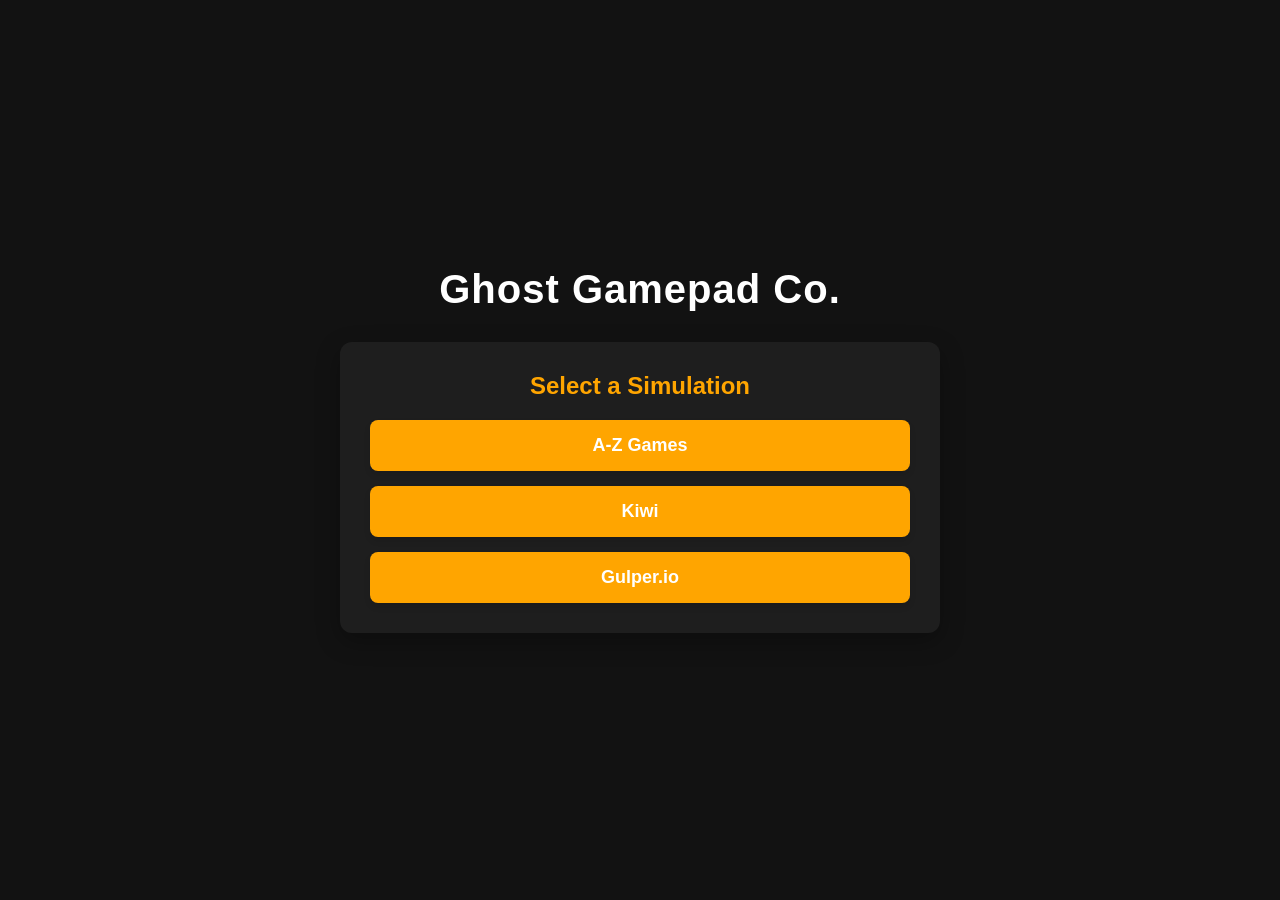
==== index.html @ 2800d970 "Replace Slither button with Gulper.io button" ====
<!DOCTYPE html>
<html lang="en">
<head>
    <meta charset="UTF-8">
    <meta name="viewport" content="width=device-width, initial-scale=1.0">
    <title>Ghost Gamepad Co.</title>
    <link rel="stylesheet" href="style.css">
</head>
<body>

    <div class="container">
        <!-- Brand Header -->
        <header class="brand-header">
            <h1 class="company-name">Ghost Gamepad Co.</h1>
        </header>

        <!-- Main Game Portal -->
        <main class="portal-box">
            <h2>Select a Simulation</h2>
            <div class="button-grid">
                <!-- Button 1 -->
                <button class="play-btn" onclick="launchGame('https://azgames.io')">A-Z Games</button>
                
                <!-- Button 2 -->
                <button class="play-btn" onclick="launchGame('https://kahoot.si')">Kiwi</button>
                
                <!-- Button 3 -->
                <button class="play-btn" onclick="launchGame('https://gulper.io')">Gulper.io</button>
            </div>
        </main>
    </div>

    <script src="script.js"></script>
</body>
</html>
---- style.css ----
/* Background and overall page layout */
body {
    background-color: #121212;
    color: #ffffff;
    font-family: 'Segoe UI', Tahoma, Geneva, Verdana, sans-serif;
    margin: 0;
    padding: 0;
    display: flex;
    justify-content: center;
    align-items: center;
    min-height: 100vh;
}

.container {
    text-align: center;
    width: 90%;
    max-width: 600px;
}

/* Header Styling */
.brand-header {
    margin-bottom: 30px;
}

.company-name {
    font-size: 2.5rem;
    letter-spacing: 1px;
    margin: 0;
    color: #ffffff;
}

/* Content Box */
.portal-box {
    background-color: #1e1e1e;
    padding: 30px;
    border-radius: 12px;
    box-shadow: 0 8px 24px rgba(0,0,0,0.3);
}

.portal-box h2 {
    margin-top: 0;
    color: #ffa500;
}

/* Button Layout & Styling */
.button-grid {
    display: flex;
    flex-direction: column;
    gap: 15px;
}

.play-btn {
    background-color: #ffa500;
    color: white;
    padding: 15px;
    font-size: 18px;
    font-weight: bold;
    border: none;
    border-radius: 8px;
    cursor: pointer;
    transition: all 0.2s ease-in-out;
    box-shadow: 0 4px 6px rgba(0,0,0,0.1);
}

.play-btn:hover {
    background-color: #ffb732;
    transform: scale(1.03);
}
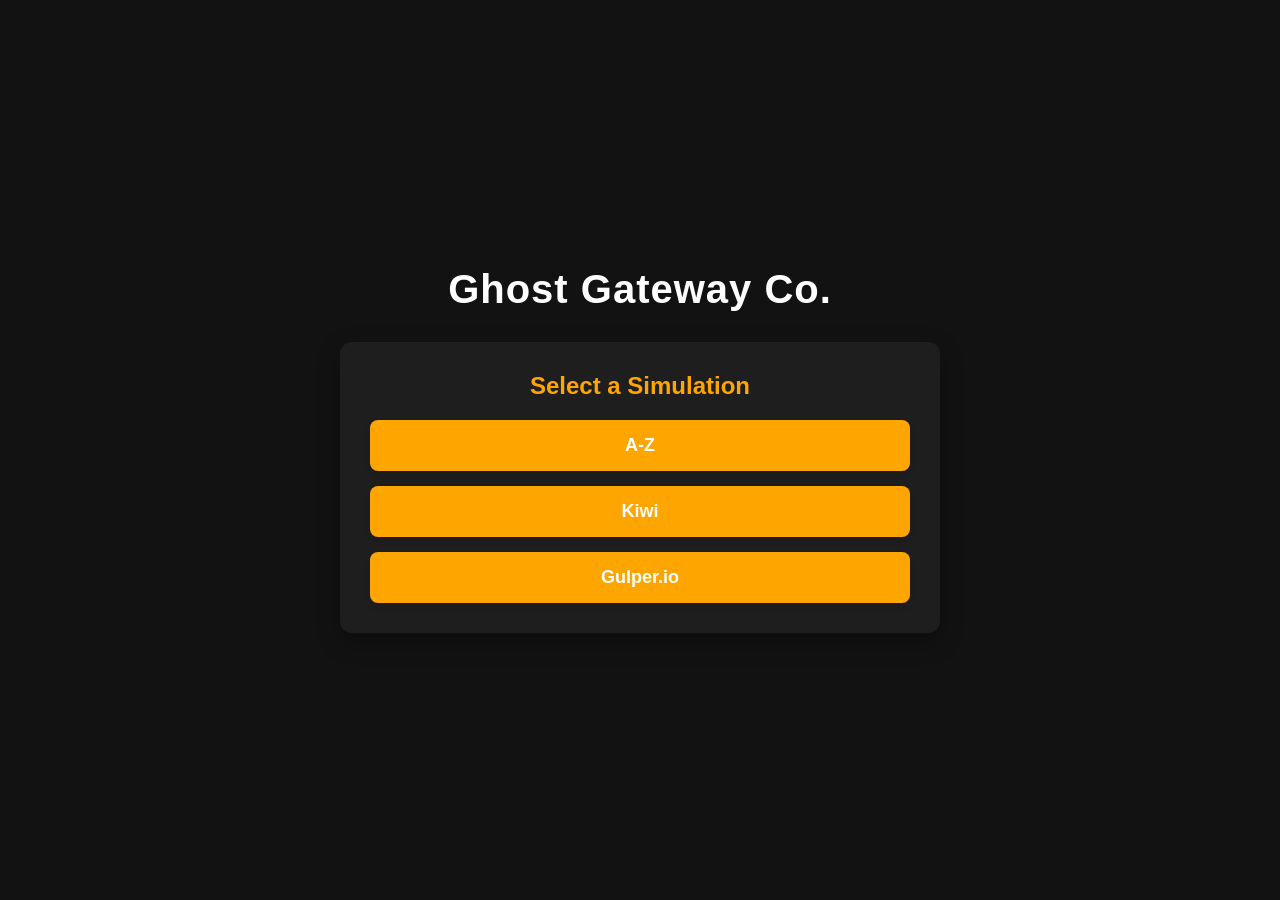
==== commit d74d0f15: "Update company name and button text in index.html" ====
--- a/index.html
+++ b/index.html
@@ -11,7 +11,7 @@
     <div class="container">
         <!-- Brand Header -->
         <header class="brand-header">
-            <h1 class="company-name">Ghost Gamepad Co.</h1>
+            <h1 class="company-name">Ghost Gateway Co.</h1>
         </header>
 
         <!-- Main Game Portal -->
@@ -19,7 +19,7 @@
             <h2>Select a Simulation</h2>
             <div class="button-grid">
                 <!-- Button 1 -->
-                <button class="play-btn" onclick="launchGame('https://azgames.io')">A-Z Games</button>
+                <button class="play-btn" onclick="launchGame('https://azgames.io')">A-Z</button>
                 
                 <!-- Button 2 -->
                 <button class="play-btn" onclick="launchGame('https://kahoot.si')">Kiwi</button>
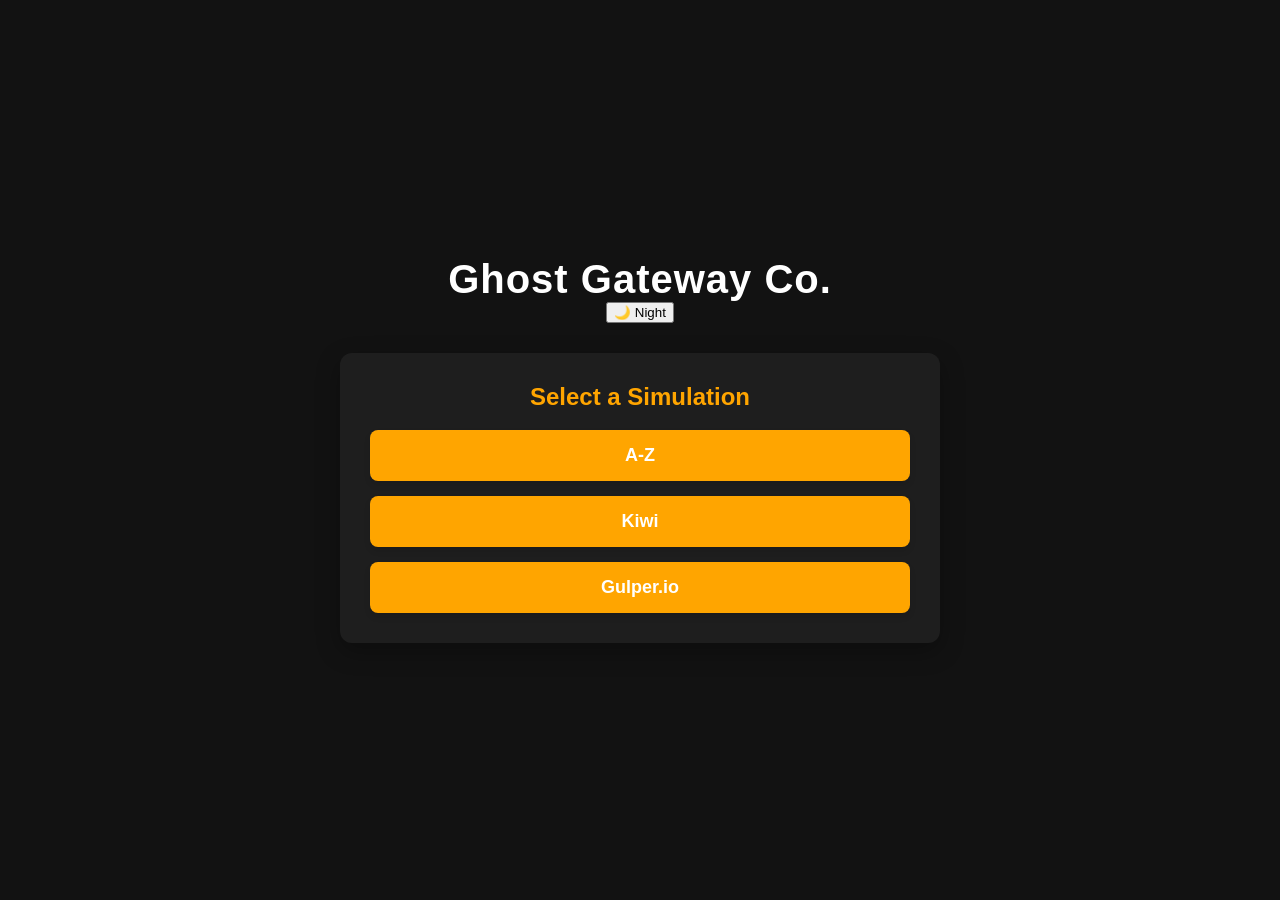
==== commit b02ee159: "Add day/night theme toggle to header" ====
--- a/index.html
+++ b/index.html
@@ -12,6 +12,7 @@
         <!-- Brand Header -->
         <header class="brand-header">
             <h1 class="company-name">Ghost Gateway Co.</h1>
+            <button id="theme-toggle" class="theme-toggle" onclick="toggleTheme()" aria-label="Toggle day/night">🌙 Night</button>
         </header>
 
         <!-- Main Game Portal -->
@@ -33,4 +34,3 @@
     <script src="script.js"></script>
 </body>
 </html>
-
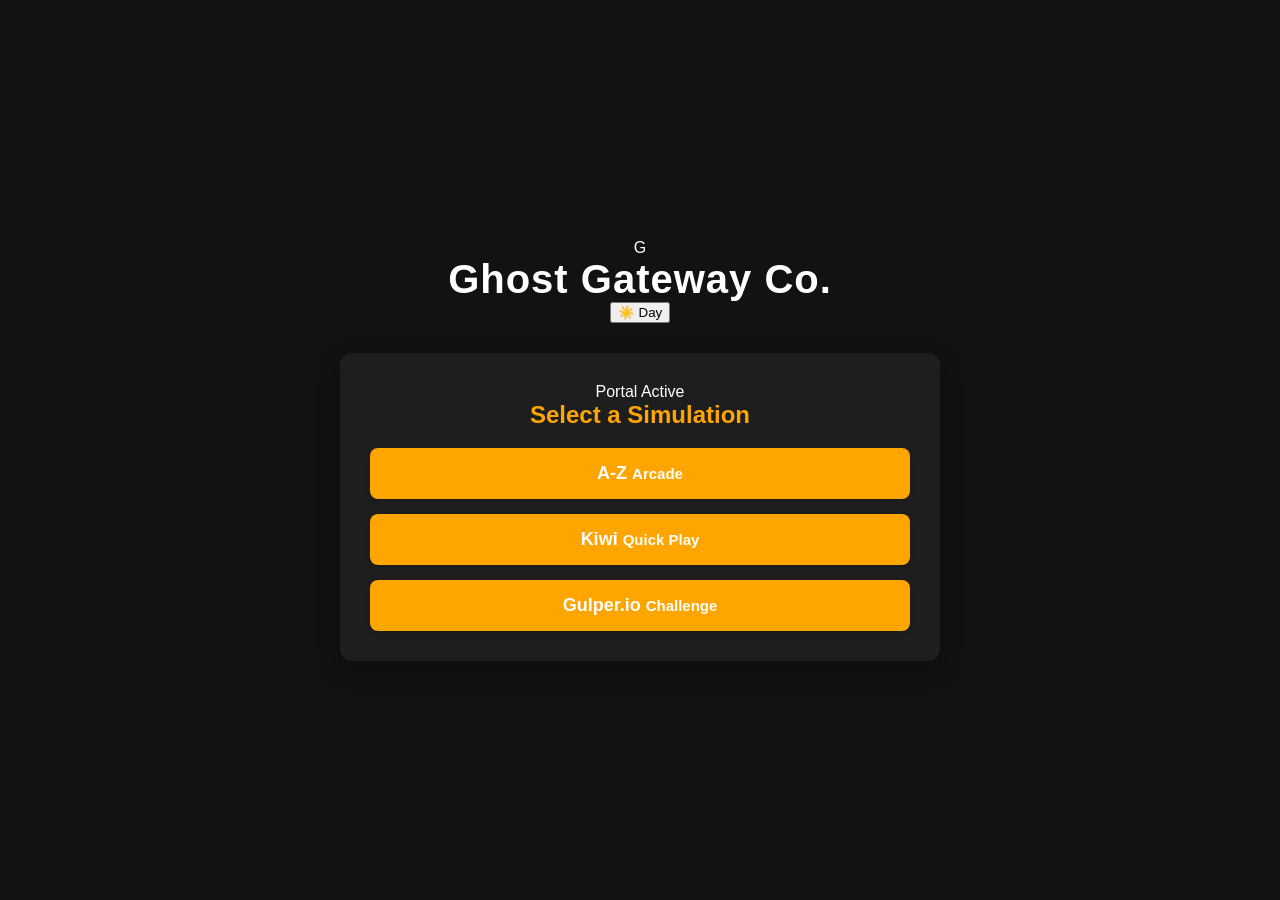
==== commit 789c5b4a: "Fix play buttons (use data-url + JS listeners) and add transitions accessibility tweaks" ====
--- a/index.html
+++ b/index.html
@@ -7,26 +7,42 @@
     <link rel="stylesheet" href="style.css">
 </head>
 <body>
+    <div class="bg-orb orb-1" aria-hidden="true"></div>
+    <div class="bg-orb orb-2" aria-hidden="true"></div>
 
     <div class="container">
-        <!-- Brand Header -->
         <header class="brand-header">
-            <h1 class="company-name">Ghost Gateway Co.</h1>
-            <button id="theme-toggle" class="theme-toggle" onclick="toggleTheme()" aria-label="Toggle day/night">🌙 Night</button>
+            <div class="brand-wrap">
+                <span class="brand-mark" aria-hidden="true">G</span>
+                <h1 class="company-name">Ghost Gateway Co.</h1>
+            </div>
+            <button id="theme-toggle" class="theme-toggle" type="button" aria-label="Toggle day/night">
+                <span class="toggle-icon">🌙</span>
+                <span class="toggle-label">Night</span>
+            </button>
         </header>
 
-        <!-- Main Game Portal -->
         <main class="portal-box">
+            <div class="panel-topline">
+                <span class="status-dot" aria-hidden="true"></span>
+                <span>Portal Active</span>
+            </div>
             <h2>Select a Simulation</h2>
             <div class="button-grid">
-                <!-- Button 1 -->
-                <button class="play-btn" onclick="launchGame('https://azgames.io')">A-Z</button>
-                
-                <!-- Button 2 -->
-                <button class="play-btn" onclick="launchGame('https://kahoot.si')">Kiwi</button>
-                
-                <!-- Button 3 -->
-                <button class="play-btn" onclick="launchGame('https://gulper.io')">Gulper.io</button>
+                <button class="play-btn" data-url="https://azgames.io">
+                    <span>A-Z</span>
+                    <small>Arcade</small>
+                </button>
+
+                <button class="play-btn" data-url="https://kahoot.si">
+                    <span>Kiwi</span>
+                    <small>Quick Play</small>
+                </button>
+
+                <button class="play-btn" data-url="https://gulper.io">
+                    <span>Gulper.io</span>
+                    <small>Challenge</small>
+                </button>
             </div>
         </main>
     </div>
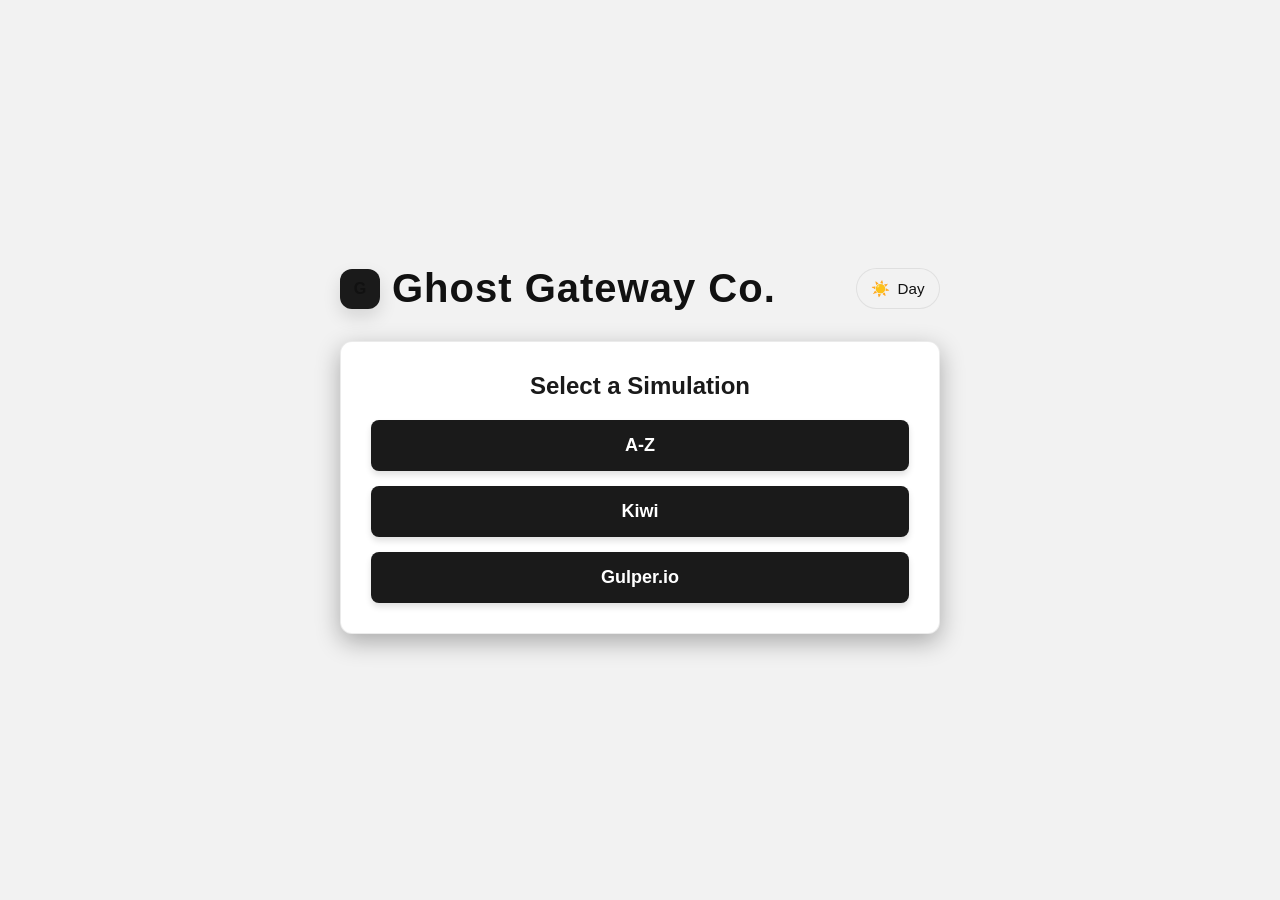
==== commit 3f3ed8b4: "Add theme toggle markup and include theme-toggle.js" ====
--- a/index.html
+++ b/index.html
@@ -7,46 +7,31 @@
     <link rel="stylesheet" href="style.css">
 </head>
 <body>
-    <div class="bg-orb orb-1" aria-hidden="true"></div>
-    <div class="bg-orb orb-2" aria-hidden="true"></div>
 
     <div class="container">
         <header class="brand-header">
             <div class="brand-wrap">
-                <span class="brand-mark" aria-hidden="true">G</span>
+                <span class="brand-mark">G</span>
                 <h1 class="company-name">Ghost Gateway Co.</h1>
             </div>
-            <button id="theme-toggle" class="theme-toggle" type="button" aria-label="Toggle day/night">
+
+            <button id="theme-toggle" class="theme-toggle" type="button" aria-label="Toggle day/night" aria-pressed="false">
                 <span class="toggle-icon">🌙</span>
                 <span class="toggle-label">Night</span>
             </button>
         </header>
 
         <main class="portal-box">
-            <div class="panel-topline">
-                <span class="status-dot" aria-hidden="true"></span>
-                <span>Portal Active</span>
-            </div>
             <h2>Select a Simulation</h2>
             <div class="button-grid">
-                <button class="play-btn" data-url="https://azgames.io">
-                    <span>A-Z</span>
-                    <small>Arcade</small>
-                </button>
-
-                <button class="play-btn" data-url="https://kahoot.si">
-                    <span>Kiwi</span>
-                    <small>Quick Play</small>
-                </button>
-
-                <button class="play-btn" data-url="https://gulper.io">
-                    <span>Gulper.io</span>
-                    <small>Challenge</small>
-                </button>
+                <button class="play-btn" onclick="launchGame('https://azgames.io')">A-Z</button>
+                <button class="play-btn" onclick="launchGame('https://kahoot.si')">Kiwi</button>
+                <button class="play-btn" onclick="launchGame('https://gulper.io')">Gulper.io</button>
             </div>
         </main>
     </div>
 
+    <script src="theme-toggle.js"></script>
     <script src="script.js"></script>
 </body>
 </html>
--- a/style.css
+++ b/style.css
@@ -1,7 +1,37 @@
-/* Background and overall page layout */
+:root {
+    --bg: #121212;
+    --text: #ffffff;
+    --panel: #1e1e1e;
+    --panel-border: rgba(255,255,255,0.08);
+    --accent: #ffa500;
+    --button-fill: #ffa500;
+    --button-text: #ffffff;
+    --button-shadow: rgba(0,0,0,0.15);
+}
+
+html.theme-light {
+    --bg: #f2f2f2;
+    --text: #111111;
+    --panel: #ffffff;
+    --panel-border: rgba(0,0,0,0.08);
+    --accent: #1a1a1a;
+    --button-fill: #1a1a1a;
+    --button-text: #ffffff;
+    --button-shadow: rgba(0,0,0,0.12);
+}
+
+html.theme-transition,
+html.theme-transition body,
+html.theme-transition .portal-box,
+html.theme-transition .play-btn,
+html.theme-transition .theme-toggle,
+html.theme-transition .company-name {
+    transition: background 300ms ease, color 300ms ease, border-color 300ms ease, box-shadow 300ms ease, transform 180ms ease;
+}
+
 body {
-    background-color: #121212;
-    color: #ffffff;
+    background-color: var(--bg);
+    color: var(--text);
     font-family: 'Segoe UI', Tahoma, Geneva, Verdana, sans-serif;
     margin: 0;
     padding: 0;
@@ -9,6 +39,7 @@
     justify-content: center;
     align-items: center;
     min-height: 100vh;
+    transition: background-color 300ms ease, color 300ms ease;
 }
 
 .container {
@@ -17,32 +48,72 @@
     max-width: 600px;
 }
 
-/* Header Styling */
 .brand-header {
     margin-bottom: 30px;
+    display: flex;
+    align-items: center;
+    justify-content: space-between;
+    gap: 12px;
+}
+
+.brand-wrap {
+    display: flex;
+    align-items: center;
+    gap: 12px;
+}
+
+.brand-mark {
+    display: inline-flex;
+    width: 40px;
+    height: 40px;
+    border-radius: 12px;
+    justify-content: center;
+    align-items: center;
+    background: var(--accent);
+    color: #111;
+    font-weight: 800;
+    box-shadow: 0 8px 18px var(--button-shadow);
 }
 
 .company-name {
     font-size: 2.5rem;
     letter-spacing: 1px;
     margin: 0;
-    color: #ffffff;
+    color: var(--text);
 }
 
-/* Content Box */
+.theme-toggle {
+    border: 1px solid var(--panel-border);
+    background: rgba(255,255,255,0.04);
+    color: var(--text);
+    border-radius: 999px;
+    padding: 0.65rem 0.9rem;
+    font-size: 0.95rem;
+    cursor: pointer;
+    display: inline-flex;
+    align-items: center;
+    gap: 0.45rem;
+    transition: transform 180ms ease, border-color 180ms ease;
+}
+
+.theme-toggle:hover {
+    transform: translateY(-1px);
+}
+
 .portal-box {
-    background-color: #1e1e1e;
+    background-color: var(--panel);
     padding: 30px;
     border-radius: 12px;
     box-shadow: 0 8px 24px rgba(0,0,0,0.3);
+    border: 1px solid var(--panel-border);
+    transition: background-color 300ms ease, border-color 300ms ease;
 }
 
 .portal-box h2 {
     margin-top: 0;
-    color: #ffa500;
+    color: var(--accent);
 }
 
-/* Button Layout & Styling */
 .button-grid {
     display: flex;
     flex-direction: column;
@@ -50,8 +121,8 @@
 }
 
 .play-btn {
-    background-color: #ffa500;
-    color: white;
+    background-color: var(--button-fill);
+    color: var(--button-text);
     padding: 15px;
     font-size: 18px;
     font-weight: bold;
@@ -59,10 +130,10 @@
     border-radius: 8px;
     cursor: pointer;
     transition: all 0.2s ease-in-out;
-    box-shadow: 0 4px 6px rgba(0,0,0,0.1);
+    box-shadow: 0 4px 6px var(--button-shadow);
 }
 
 .play-btn:hover {
-    background-color: #ffb732;
+    background-color: var(--button-fill);
     transform: scale(1.03);
 }
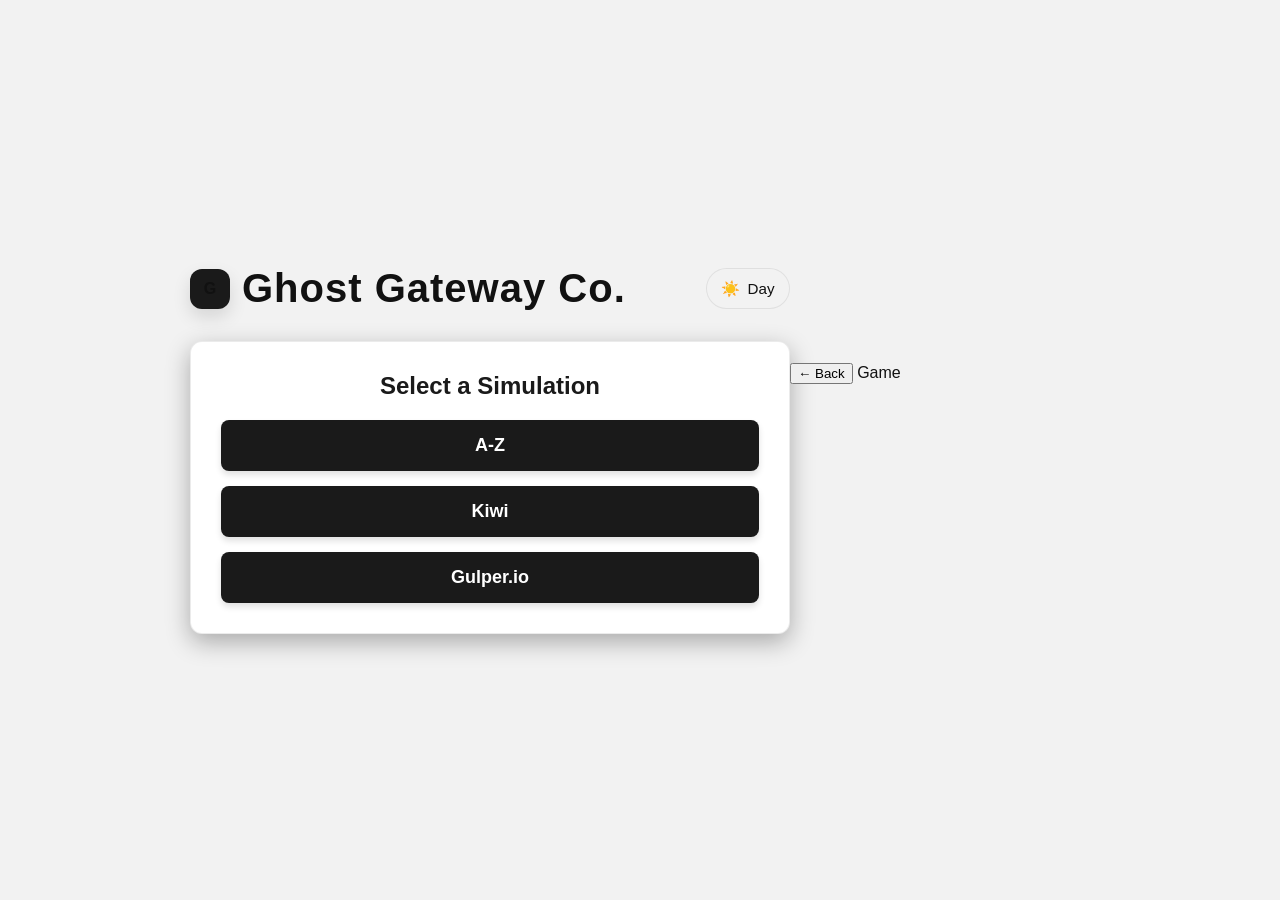
==== commit f5a25d0d: "Switch portal to inline iframe game loading (Option B) and keep theme toggle" ====
--- a/index.html
+++ b/index.html
@@ -7,11 +7,10 @@
     <link rel="stylesheet" href="style.css">
 </head>
 <body>
-
-    <div class="container">
+    <div class="container" id="portal">
         <header class="brand-header">
             <div class="brand-wrap">
-                <span class="brand-mark">G</span>
+                <span class="brand-mark" aria-hidden="true">G</span>
                 <h1 class="company-name">Ghost Gateway Co.</h1>
             </div>
 
@@ -24,11 +23,19 @@
         <main class="portal-box">
             <h2>Select a Simulation</h2>
             <div class="button-grid">
-                <button class="play-btn" onclick="launchGame('https://azgames.io')">A-Z</button>
-                <button class="play-btn" onclick="launchGame('https://kahoot.si')">Kiwi</button>
-                <button class="play-btn" onclick="launchGame('https://gulper.io')">Gulper.io</button>
+                <button class="play-btn" data-url="https://azgames.io" data-name="A-Z">A-Z</button>
+                <button class="play-btn" data-url="https://kahoot.si" data-name="Kiwi">Kiwi</button>
+                <button class="play-btn" data-url="https://gulper.io" data-name="Gulper.io">Gulper.io</button>
             </div>
         </main>
+    </div>
+
+    <div id="game-frame-container" class="game-frame-container" aria-hidden="true">
+      <div class="game-frame-toolbar">
+        <button id="game-back" class="game-back" aria-label="Back to portal">← Back</button>
+        <span id="game-title" class="game-title">Game</span>
+      </div>
+      <iframe id="game-frame" class="game-frame" src="" frameborder="0" allow="fullscreen; pointer-lock"></iframe>
     </div>
 
     <script src="theme-toggle.js"></script>
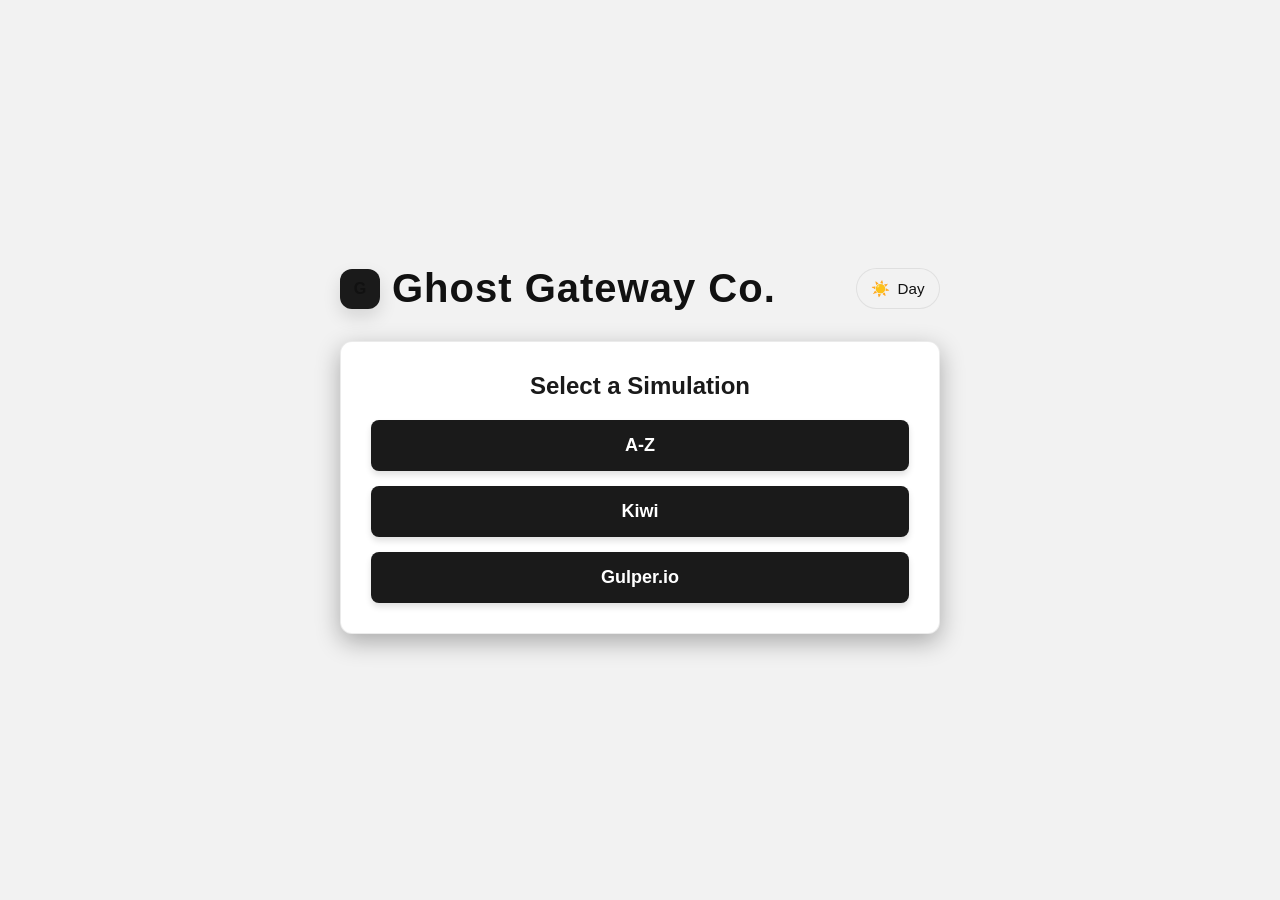
==== commit ad4f0e05: "Add game.html and change index/script to open games on a dedicated page for larger view" ====
--- a/index.html
+++ b/index.html
@@ -1,44 +1,38 @@
 <!DOCTYPE html>
 <html lang="en">
 <head>
-    <meta charset="UTF-8">
-    <meta name="viewport" content="width=device-width, initial-scale=1.0">
-    <title>Ghost Gamepad Co.</title>
-    <link rel="stylesheet" href="style.css">
+  <meta charset="utf-8" />
+  <meta name="viewport" content="width=device-width,initial-scale=1" />
+  <title>Ghost Gamepad Co.</title>
+  <link rel="stylesheet" href="style.css">
 </head>
 <body>
-    <div class="container" id="portal">
-        <header class="brand-header">
-            <div class="brand-wrap">
-                <span class="brand-mark" aria-hidden="true">G</span>
-                <h1 class="company-name">Ghost Gateway Co.</h1>
-            </div>
+  <div class="container" id="portal">
+    <header class="brand-header">
+      <div class="brand-wrap">
+        <span class="brand-mark" aria-hidden="true">G</span>
+        <h1 class="company-name">Ghost Gateway Co.</h1>
+      </div>
 
-            <button id="theme-toggle" class="theme-toggle" type="button" aria-label="Toggle day/night" aria-pressed="false">
-                <span class="toggle-icon">🌙</span>
-                <span class="toggle-label">Night</span>
-            </button>
-        </header>
+      <button id="theme-toggle" class="theme-toggle" type="button" aria-label="Toggle day/night" aria-pressed="false">
+        <span class="toggle-icon">🌙</span>
+        <span class="toggle-label">Night</span>
+      </button>
+    </header>
 
-        <main class="portal-box">
-            <h2>Select a Simulation</h2>
-            <div class="button-grid">
-                <button class="play-btn" data-url="https://azgames.io" data-name="A-Z">A-Z</button>
-                <button class="play-btn" data-url="https://kahoot.si" data-name="Kiwi">Kiwi</button>
-                <button class="play-btn" data-url="https://gulper.io" data-name="Gulper.io">Gulper.io</button>
-            </div>
-        </main>
-    </div>
+    <main class="portal-box">
+      <h2>Select a Simulation</h2>
+      <div class="button-grid">
+        <button class="play-btn" data-url="https://azgames.io" data-name="A-Z">A-Z</button>
+        <button class="play-btn" data-url="https://kahoot.si" data-name="Kiwi">Kiwi</button>
+        <button class="play-btn" data-url="https://gulper.io" data-name="Gulper.io">Gulper.io</button>
+      </div>
+    </main>
+  </div>
 
-    <div id="game-frame-container" class="game-frame-container" aria-hidden="true">
-      <div class="game-frame-toolbar">
-        <button id="game-back" class="game-back" aria-label="Back to portal">← Back</button>
-        <span id="game-title" class="game-title">Game</span>
-      </div>
-      <iframe id="game-frame" class="game-frame" src="" frameborder="0" allow="fullscreen; pointer-lock"></iframe>
-    </div>
+  <!-- Note: games now open in a separate page (game.html) to allow a larger, focused view. -->
 
-    <script src="theme-toggle.js"></script>
-    <script src="script.js"></script>
+  <script src="theme-toggle.js" defer></script>
+  <script src="script.js" defer></script>
 </body>
 </html>
